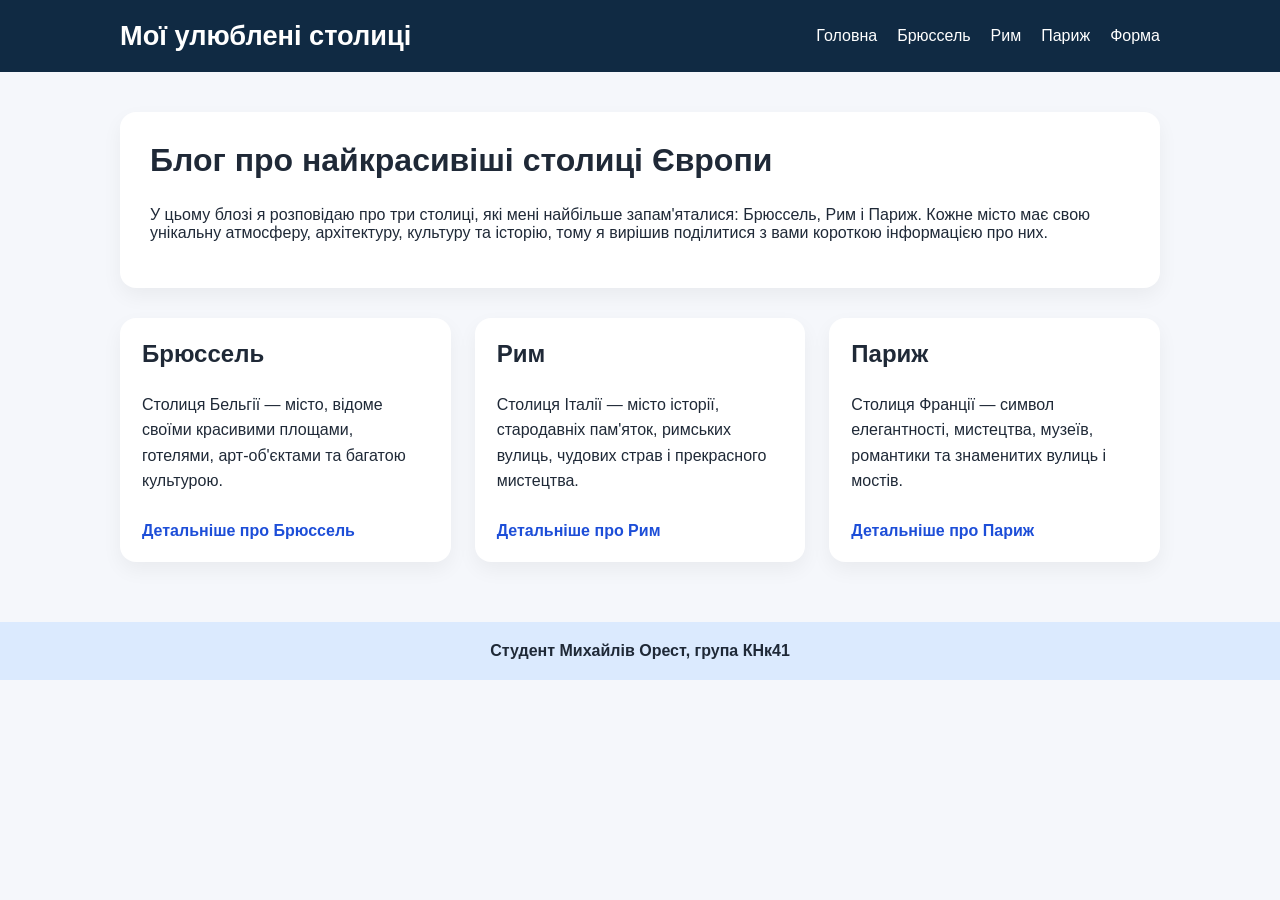
==== 1_laba/index.html @ 9f2a073c "1_laba" ====
<!DOCTYPE html>
<html lang="uk">
  <head>
    <meta charset="UTF-8" />
    <meta name="viewport" content="width=device-width, initial-scale=1.0" />
    <title>Мої улюблені столиці Європи</title>
    <style>
      * { box-sizing: border-box; }
      body {
        margin: 0;
        font-family: Arial, sans-serif;
        background: #f5f7fb;
        color: #1f2937;
      }
      header {
        background: #102a43;
        color: white;
      }
      nav {
        max-width: 1100px;
        margin: 0 auto;
        padding: 20px 30px;
        display: flex;
        justify-content: space-between;
        align-items: center;
        flex-wrap: wrap;
      }
      .brand {
        font-size: 1.7rem;
        font-weight: bold;
      }
      .menu {
        display: flex;
        gap: 20px;
        flex-wrap: wrap;
      }
      .menu a {
        color: white;
        text-decoration: none;
      }
      main {
        max-width: 1100px;
        margin: 0 auto;
        padding: 40px 30px 60px;
      }
      .intro {
        background: white;
        border-radius: 16px;
        padding: 30px;
        box-shadow: 0 8px 20px rgba(0,0,0,0.05);
        margin-bottom: 30px;
      }
      .intro h2 {
        margin-top: 0;
        font-size: 2rem;
      }
      .cities {
        display: grid;
        grid-template-columns: repeat(auto-fit, minmax(240px, 1fr));
        gap: 24px;
      }
      .city-card {
        background: white;
        border-radius: 16px;
        padding: 22px;
        box-shadow: 0 8px 20px rgba(0,0,0,0.05);
      }
      .city-card h3 {
        margin-top: 0;
        font-size: 1.5rem;
      }
      .city-card p {
        line-height: 1.6;
      }
      .city-card a {
        display: inline-block;
        margin-top: 12px;
        color: #1d4ed8;
        text-decoration: none;
        font-weight: bold;
      }
      footer {
        background: #dbeafe;
        color: #1f2937;
        text-align: center;
        padding: 20px;
        font-weight: bold;
      }
    </style>
  </head>
  <body>
    <header>
      <nav>
        <div class="brand">Мої улюблені столиці</div>
        <div class="menu">
          <a href="index.html">Головна</a>
          <a href="city-1.html">Брюссель</a>
          <a href="city-2.html">Рим</a>
          <a href="city-3.html">Париж</a>
          <a href="form.html">Форма</a>
        </div>
      </nav>
    </header>

    <main>
      <section class="intro">
        <h2>Блог про найкрасивіші столиці Європи</h2>
        <p>
          У цьому блозі я розповідаю про три столиці, які мені найбільше запам'яталися:
          Брюссель, Рим і Париж. Кожне місто має свою унікальну атмосферу, архітектуру,
          культуру та історію, тому я вирішив поділитися з вами короткою інформацією про них.
        </p>
      </section>

      <section class="cities">
        <article class="city-card">
          <h3>Брюссель</h3>
          <p>Столиця Бельгії — місто, відоме своїми красивими площами, готелями, арт-об'єктами та багатою культурою.</p>
          <a href="city-1.html">Детальніше про Брюссель</a>
        </article>

        <article class="city-card">
          <h3>Рим</h3>
          <p>Столиця Італії — місто історії, стародавніх пам'яток, римських вулиць, чудових страв і прекрасного мистецтва.</p>
          <a href="city-2.html">Детальніше про Рим</a>
        </article>

        <article class="city-card">
          <h3>Париж</h3>
          <p>Столиця Франції — символ елегантності, мистецтва, музеїв, романтики та знаменитих вулиць і мостів.</p>
          <a href="city-3.html">Детальніше про Париж</a>
        </article>
      </section>
    </main>

    <footer>
      Студент Михайлів Орест, група КНк41
    </footer>
  </body>
</html>
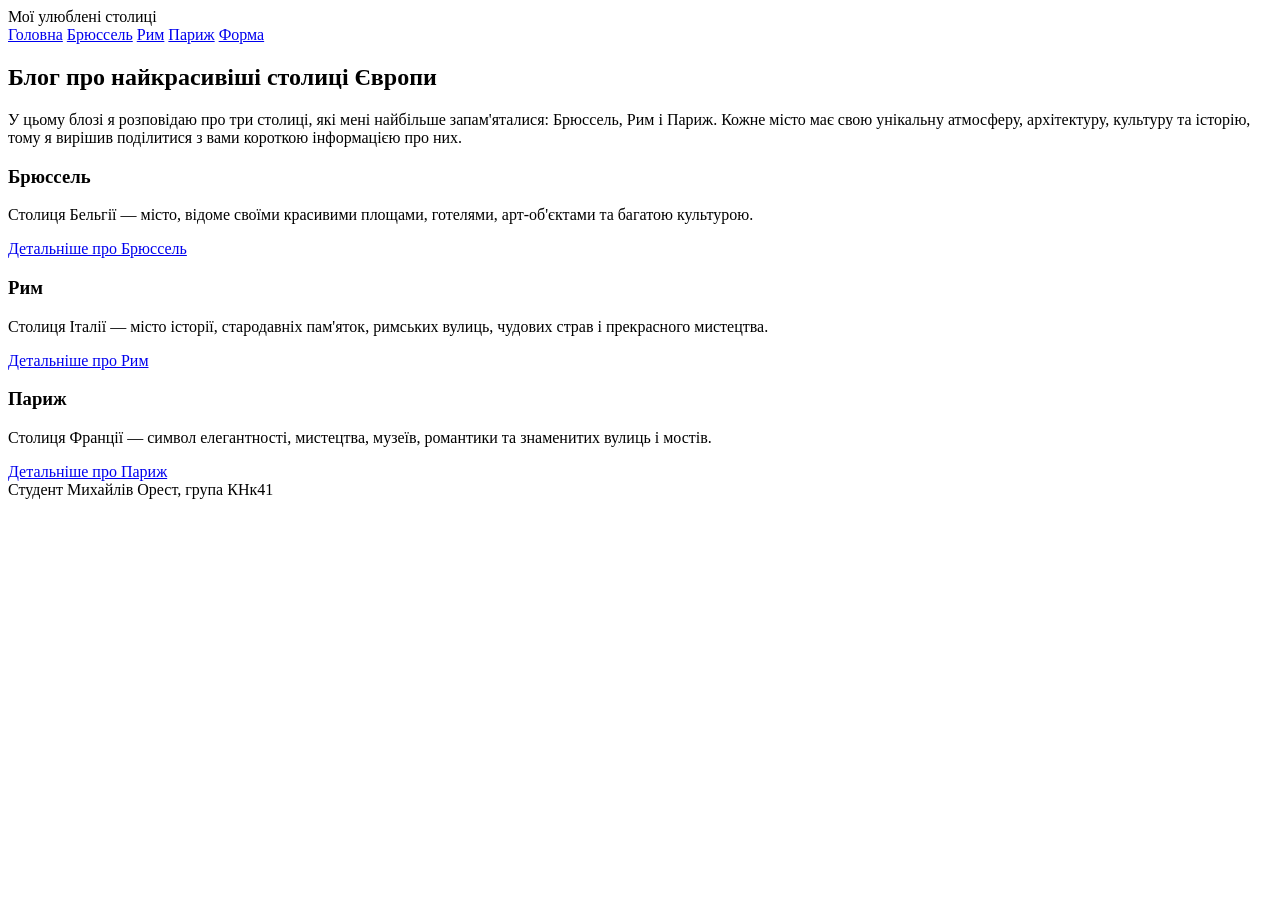
==== commit 3e56318d: "звіт до лаборатоної №1" ====
--- a/1_laba/index.html
+++ b/1_laba/index.html
@@ -4,89 +4,6 @@
     <meta charset="UTF-8" />
     <meta name="viewport" content="width=device-width, initial-scale=1.0" />
     <title>Мої улюблені столиці Європи</title>
-    <style>
-      * { box-sizing: border-box; }
-      body {
-        margin: 0;
-        font-family: Arial, sans-serif;
-        background: #f5f7fb;
-        color: #1f2937;
-      }
-      header {
-        background: #102a43;
-        color: white;
-      }
-      nav {
-        max-width: 1100px;
-        margin: 0 auto;
-        padding: 20px 30px;
-        display: flex;
-        justify-content: space-between;
-        align-items: center;
-        flex-wrap: wrap;
-      }
-      .brand {
-        font-size: 1.7rem;
-        font-weight: bold;
-      }
-      .menu {
-        display: flex;
-        gap: 20px;
-        flex-wrap: wrap;
-      }
-      .menu a {
-        color: white;
-        text-decoration: none;
-      }
-      main {
-        max-width: 1100px;
-        margin: 0 auto;
-        padding: 40px 30px 60px;
-      }
-      .intro {
-        background: white;
-        border-radius: 16px;
-        padding: 30px;
-        box-shadow: 0 8px 20px rgba(0,0,0,0.05);
-        margin-bottom: 30px;
-      }
-      .intro h2 {
-        margin-top: 0;
-        font-size: 2rem;
-      }
-      .cities {
-        display: grid;
-        grid-template-columns: repeat(auto-fit, minmax(240px, 1fr));
-        gap: 24px;
-      }
-      .city-card {
-        background: white;
-        border-radius: 16px;
-        padding: 22px;
-        box-shadow: 0 8px 20px rgba(0,0,0,0.05);
-      }
-      .city-card h3 {
-        margin-top: 0;
-        font-size: 1.5rem;
-      }
-      .city-card p {
-        line-height: 1.6;
-      }
-      .city-card a {
-        display: inline-block;
-        margin-top: 12px;
-        color: #1d4ed8;
-        text-decoration: none;
-        font-weight: bold;
-      }
-      footer {
-        background: #dbeafe;
-        color: #1f2937;
-        text-align: center;
-        padding: 20px;
-        font-weight: bold;
-      }
-    </style>
   </head>
   <body>
     <header>
